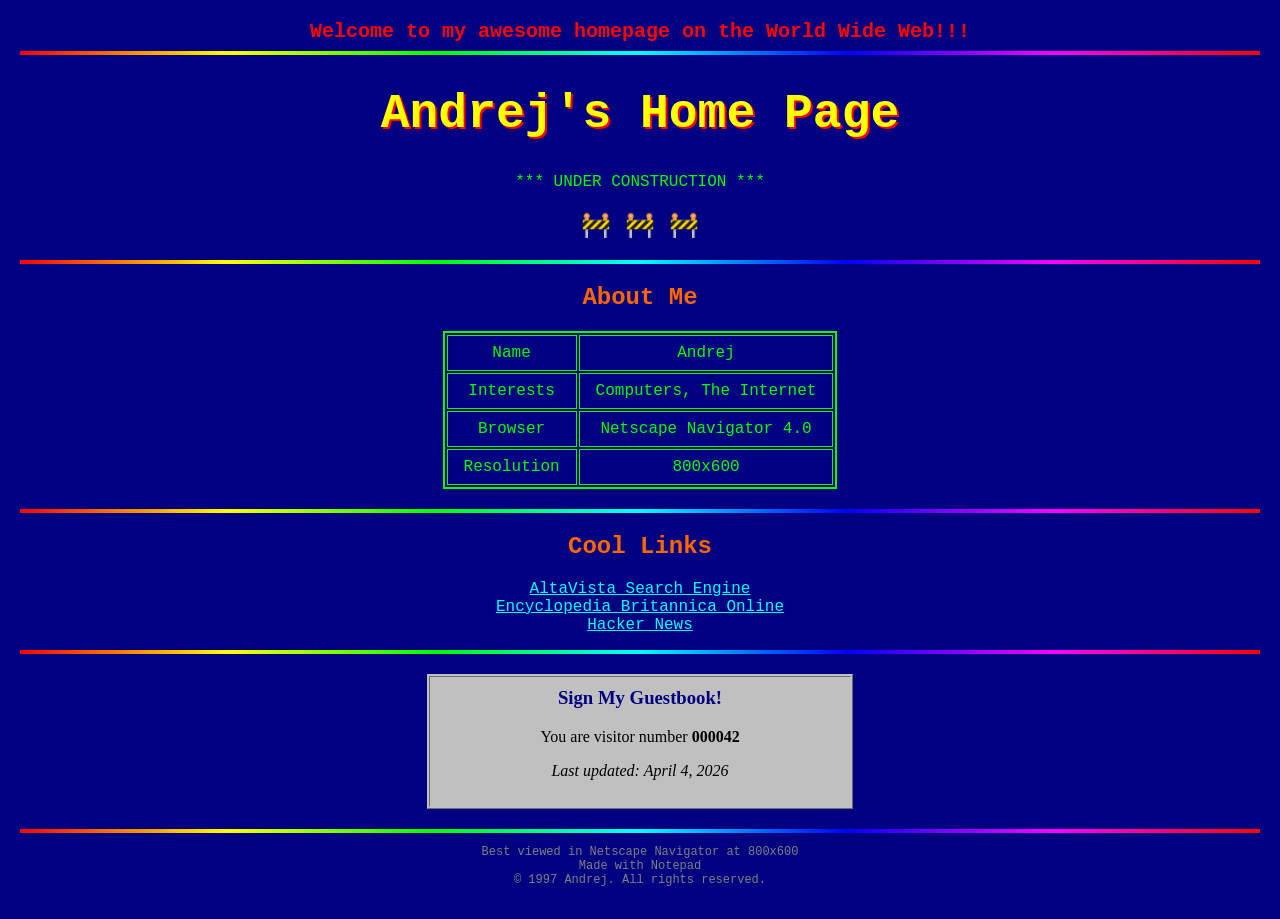
==== index.html @ 58ed6f18 "Initial commit: 90s-style personal homepage Co-Authored-By: Claude Opus 4.7 (1M context) <noreply@an" ====
<!DOCTYPE html>
<html>
<head>
  <meta charset="UTF-8">
  <title>Andrej's Home Page</title>
  <style>
    body {
      background-color: #000080;
      color: #00ff00;
      font-family: "Comic Sans MS", "Courier New", monospace;
      text-align: center;
      margin: 0;
      padding: 20px;
    }
    h1 {
      color: #ffff00;
      font-size: 48px;
      text-shadow: 2px 2px #ff0000;
    }
    hr {
      border: none;
      height: 4px;
      background: repeating-linear-gradient(90deg, #ff0000, #ffff00, #00ff00, #00ffff, #0000ff, #ff00ff, #ff0000);
    }
    a {
      color: #00ffff;
    }
    a:visited {
      color: #ff00ff;
    }
    .marquee {
      color: #ff0000;
      font-size: 20px;
      font-weight: bold;
      overflow: hidden;
      white-space: nowrap;
    }
    .marquee span {
      display: inline-block;
      animation: marquee 10s linear infinite;
    }
    @keyframes marquee {
      0% { transform: translateX(100vw); }
      100% { transform: translateX(-100%); }
    }
    .blink {
      animation: blink 1s step-end infinite;
    }
    @keyframes blink {
      50% { opacity: 0; }
    }
    .counter {
      margin-top: 30px;
      font-size: 14px;
      color: #cccccc;
    }
    .guestbook {
      margin: 20px auto;
      border: 3px ridge #c0c0c0;
      background: #c0c0c0;
      color: #000000;
      padding: 10px;
      width: 400px;
      font-family: "Times New Roman", serif;
    }
    .guestbook h3 {
      color: #000080;
      margin-top: 0;
    }
    .under-construction {
      font-size: 24px;
      margin: 20px;
    }
    table {
      margin: 20px auto;
      border: 2px solid #00ff00;
    }
    td {
      padding: 8px 16px;
      border: 1px solid #00ff00;
    }
  </style>
</head>
<body>

  <div class="marquee"><span>Welcome to my awesome homepage on the World Wide Web!!!</span></div>

  <hr>

  <h1>Andrej's Home Page</h1>

  <p class="blink">*** UNDER CONSTRUCTION ***</p>

  <p class="under-construction">&#128679; &#128679; &#128679;</p>

  <hr>

  <h2 style="color: #ff6600;">About Me</h2>
  <table>
    <tr><td>Name</td><td>Andrej</td></tr>
    <tr><td>Interests</td><td>Computers, The Internet</td></tr>
    <tr><td>Browser</td><td>Netscape Navigator 4.0</td></tr>
    <tr><td>Resolution</td><td>800x600</td></tr>
  </table>

  <hr>

  <h2 style="color: #ff6600;">Cool Links</h2>
  <p>
    <a href="https://www.google.com">AltaVista Search Engine</a><br>
    <a href="https://en.wikipedia.org">Encyclopedia Britannica Online</a><br>
    <a href="https://news.ycombinator.com">Hacker News</a>
  </p>

  <hr>

  <div class="guestbook">
    <h3>Sign My Guestbook!</h3>
    <p>You are visitor number <b>000042</b></p>
    <p><i>Last updated: April 4, 2026</i></p>
  </div>

  <hr>

  <p style="font-size: 12px; color: #808080;">
    Best viewed in Netscape Navigator at 800x600<br>
    Made with Notepad<br>
    &copy; 1997 Andrej. All rights reserved.
  </p>

</body>
</html>
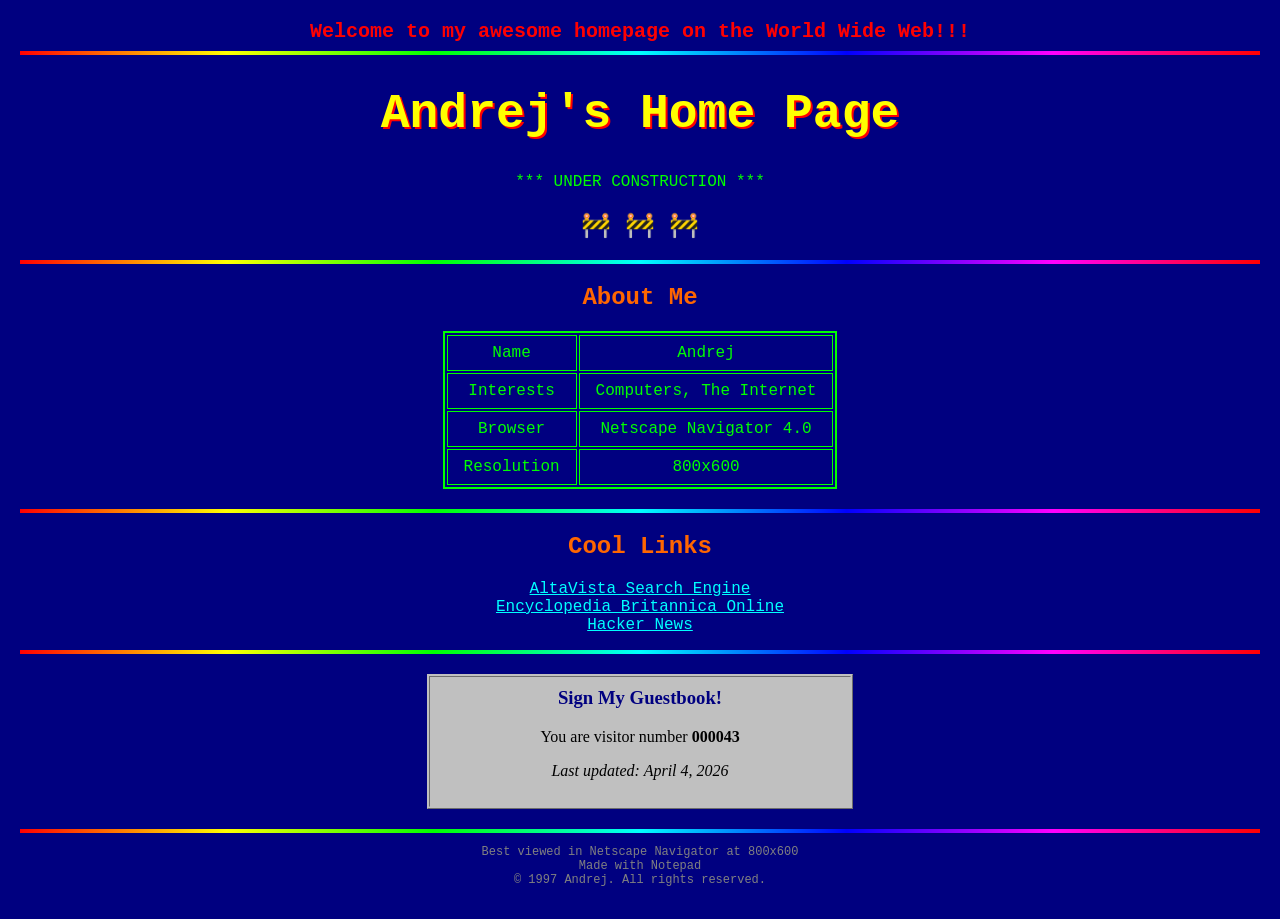
==== commit c6eaeb55: "Bump visitor counter to test auto-deploy pipeline Co-Authored-By: Claude Opus 4.7 (1M context) <nore" ====
--- a/index.html
+++ b/index.html
@@ -116,7 +116,7 @@
 
   <div class="guestbook">
     <h3>Sign My Guestbook!</h3>
-    <p>You are visitor number <b>000042</b></p>
+    <p>You are visitor number <b>000043</b></p>
     <p><i>Last updated: April 4, 2026</i></p>
   </div>
 
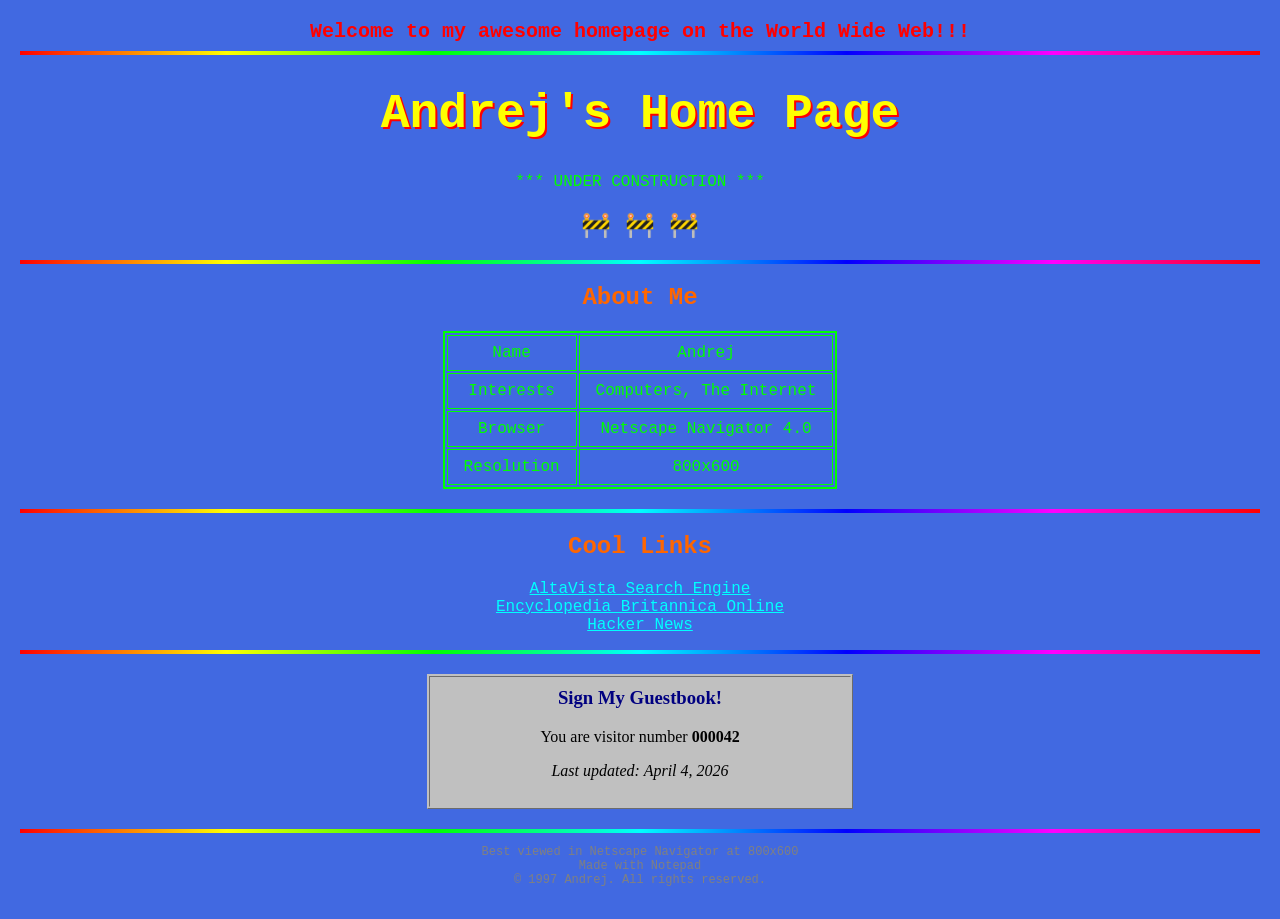
==== commit d285ffe4: "Lighten body background from navy to royal blue https://claude.ai/code/session_011SLbmAQSj2MawE9QiCo" ====
--- a/index.html
+++ b/index.html
@@ -5,7 +5,7 @@
   <title>Andrej's Home Page</title>
   <style>
     body {
-      background-color: #000080;
+      background-color: #4169e1;
       color: #00ff00;
       font-family: "Comic Sans MS", "Courier New", monospace;
       text-align: center;
@@ -116,7 +116,7 @@
 
   <div class="guestbook">
     <h3>Sign My Guestbook!</h3>
-    <p>You are visitor number <b>000043</b></p>
+    <p>You are visitor number <b>000042</b></p>
     <p><i>Last updated: April 4, 2026</i></p>
   </div>
 
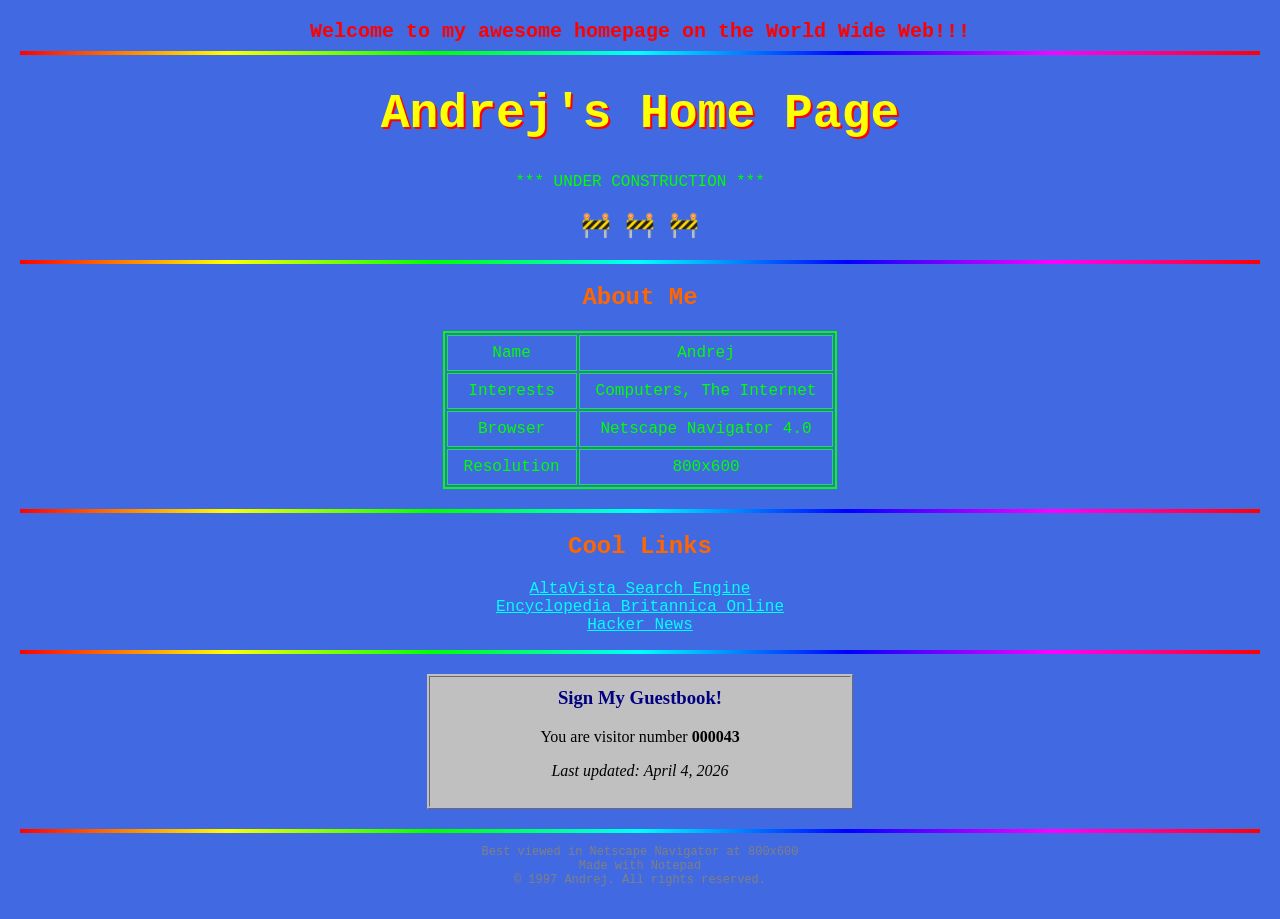
==== commit 9a32713b: "Merge pull request #1 from andrejzg/claude/lighter-blue-background-5r8oY" ====
--- a/index.html
+++ b/index.html
@@ -116,7 +116,7 @@
 
   <div class="guestbook">
     <h3>Sign My Guestbook!</h3>
-    <p>You are visitor number <b>000042</b></p>
+    <p>You are visitor number <b>000043</b></p>
     <p><i>Last updated: April 4, 2026</i></p>
   </div>
 
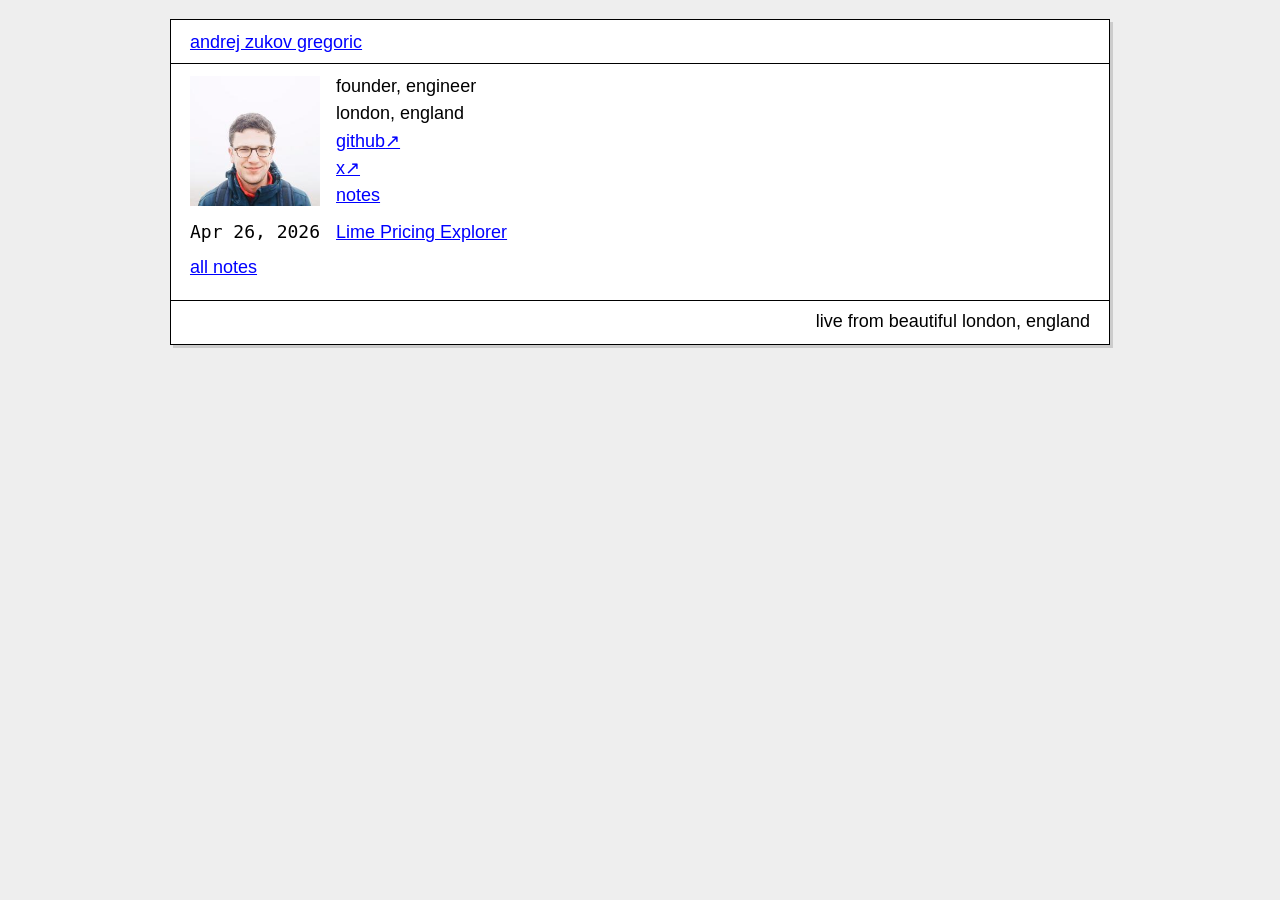
==== commit e7c44601: "Restyle homepage after alexwennerberg.com Replace the 90s joke homepage with a plain framed panel: n" ====
--- a/index.html
+++ b/index.html
@@ -1,132 +1,39 @@
 <!DOCTYPE html>
-<html>
-<head>
-  <meta charset="UTF-8">
-  <title>Andrej's Home Page</title>
-  <style>
-    body {
-      background-color: #4169e1;
-      color: #00ff00;
-      font-family: "Comic Sans MS", "Courier New", monospace;
-      text-align: center;
-      margin: 0;
-      padding: 20px;
-    }
-    h1 {
-      color: #ffff00;
-      font-size: 48px;
-      text-shadow: 2px 2px #ff0000;
-    }
-    hr {
-      border: none;
-      height: 4px;
-      background: repeating-linear-gradient(90deg, #ff0000, #ffff00, #00ff00, #00ffff, #0000ff, #ff00ff, #ff0000);
-    }
-    a {
-      color: #00ffff;
-    }
-    a:visited {
-      color: #ff00ff;
-    }
-    .marquee {
-      color: #ff0000;
-      font-size: 20px;
-      font-weight: bold;
-      overflow: hidden;
-      white-space: nowrap;
-    }
-    .marquee span {
-      display: inline-block;
-      animation: marquee 10s linear infinite;
-    }
-    @keyframes marquee {
-      0% { transform: translateX(100vw); }
-      100% { transform: translateX(-100%); }
-    }
-    .blink {
-      animation: blink 1s step-end infinite;
-    }
-    @keyframes blink {
-      50% { opacity: 0; }
-    }
-    .counter {
-      margin-top: 30px;
-      font-size: 14px;
-      color: #cccccc;
-    }
-    .guestbook {
-      margin: 20px auto;
-      border: 3px ridge #c0c0c0;
-      background: #c0c0c0;
-      color: #000000;
-      padding: 10px;
-      width: 400px;
-      font-family: "Times New Roman", serif;
-    }
-    .guestbook h3 {
-      color: #000080;
-      margin-top: 0;
-    }
-    .under-construction {
-      font-size: 24px;
-      margin: 20px;
-    }
-    table {
-      margin: 20px auto;
-      border: 2px solid #00ff00;
-    }
-    td {
-      padding: 8px 16px;
-      border: 1px solid #00ff00;
-    }
-  </style>
-</head>
+<html lang="en">
+  <head>
+    <meta charset="utf-8">
+    <meta name="viewport" content="width=device-width">
+    <meta name="author" content="andrej zukov gregoric">
+    <link rel="stylesheet" type="text/css" href="/style.css">
+    <title>andrej zukov gregoric</title>
+  </head>
 <body>
-
-  <div class="marquee"><span>Welcome to my awesome homepage on the World Wide Web!!!</span></div>
-
-  <hr>
-
-  <h1>Andrej's Home Page</h1>
-
-  <p class="blink">*** UNDER CONSTRUCTION ***</p>
-
-  <p class="under-construction">&#128679; &#128679; &#128679;</p>
-
-  <hr>
-
-  <h2 style="color: #ff6600;">About Me</h2>
-  <table>
-    <tr><td>Name</td><td>Andrej</td></tr>
-    <tr><td>Interests</td><td>Computers, The Internet</td></tr>
-    <tr><td>Browser</td><td>Netscape Navigator 4.0</td></tr>
-    <tr><td>Resolution</td><td>800x600</td></tr>
-  </table>
-
-  <hr>
-
-  <h2 style="color: #ff6600;">Cool Links</h2>
-  <p>
-    <a href="https://www.google.com">AltaVista Search Engine</a><br>
-    <a href="https://en.wikipedia.org">Encyclopedia Britannica Online</a><br>
-    <a href="https://news.ycombinator.com">Hacker News</a>
-  </p>
-
-  <hr>
-
-  <div class="guestbook">
-    <h3>Sign My Guestbook!</h3>
-    <p>You are visitor number <b>000043</b></p>
-    <p><i>Last updated: April 4, 2026</i></p>
+  <header>
+    <div><a href="/index.html">andrej zukov gregoric</a></div>
+  </header>
+<main>
+<div class="intro">
+  <img alt="picture of me" src="./img/me.jpg" width=119 height=119>
+  <div class="intro-links">
+    <div>founder, engineer</div>
+    <div>london, england</div>
+    <div><a href="https://github.com/andrejzg">github</a></div>
+    <div><a href="https://x.com/andrejzg">x</a></div>
+    <div><a href="./notes">notes</a></div>
   </div>
-
-  <hr>
-
-  <p style="font-size: 12px; color: #808080;">
-    Best viewed in Netscape Navigator at 800x600<br>
-    Made with Notepad<br>
-    &copy; 1997 Andrej. All rights reserved.
-  </p>
-
+</div>
+<ul class="blog-posts">
+<li>
+<span><time datetime="2026-04-26">Apr 26, 2026</time></span>
+<a href="./lime">Lime Pricing Explorer</a>
+</li>
+</ul>
+<p><a href="./notes">all notes</a></p>
+</main>
+<footer>
+<div>
+live from beautiful london, england
+</div>
+</footer>
 </body>
 </html>
--- a/style.css
+++ b/style.css
@@ -0,0 +1,134 @@
+:root {
+  --bg: #fff;
+  --bg-alt: #eee;
+  --text: #000;
+  --link: #00f;
+  --border: #000;
+  /* the backdrop sits away from the panel in the same direction the shadow
+     does, so the panel reads as raised in either scheme */
+  --shadow: #ccc;
+  --page: #eee;
+  --col: 12ch;
+  --gutter: 1rem;
+  --edge: 1.2rem;
+}
+
+@media (prefers-color-scheme: dark) {
+  :root {
+    --bg: #141414;
+    --bg-alt: #1c1c1c;
+    --text: #fff;
+    --link: #8ab4ff;
+    --border: #444;
+    --shadow: #000;
+    --page: #262626;
+  }
+}
+
+/* the page floats as a panel on a tinted backdrop */
+html { background: var(--page); }
+
+body {
+  font-size: 18px;
+  font-family: Univers, Helvetica, Arial, sans-serif;
+  line-height: 1.6;
+  background-color: var(--bg);
+  color: var(--text);
+  word-wrap: break-word;
+  /* the column plus its inset: the padding sits inside the border */
+  max-width: calc(900px + 2 * var(--edge));
+  margin: var(--edge) auto;
+  border: 1px solid var(--border);
+  box-shadow: 3px 3px var(--shadow);
+}
+
+/* the header/footer rules run the full width of the panel, so the inset is on
+   the inner wrappers rather than on body */
+header > div, footer > div, main { padding: 0 var(--edge); }
+
+h1, h2, h3, h4, h5, h6 { margin-top: 0; margin-bottom: .2em; }
+h1 { font-size: 1.3rem; line-height: 1.3; }
+h2 { font-size: 1.2rem; }
+h3, h4, h5, h6 { font-size: 1rem; }
+
+p { margin: 0.4rem 0 0.8rem; line-height: 1.5; }
+ul { list-style-type: none; margin-top: 0; padding-left: 0; }
+pre { overflow: scroll; }
+
+blockquote {
+  border-left: 0.4rem solid var(--border);
+  background: var(--bg-alt);
+  font-style: italic;
+  margin: 1em 10px;
+  padding: 0.2em 10px;
+}
+
+a, a:visited { color: var(--link); }
+a:hover { text-decoration: none; }
+img { max-width: 100%; display: block; }
+
+main a[href^="http"]:where(:not([href*="andrejzg.com/"]))::after { content: "↗︎"; }
+
+header {
+  padding: 0.5rem 0 0.4rem;
+  margin: 0 0 0.7rem;
+  border-bottom: 1px solid var(--border);
+}
+
+footer {
+  padding: 0.4rem 0 0.5rem;
+  margin-top: 1.2rem;
+  border-top: 1px solid var(--border);
+  text-align: right;
+}
+
+/* the date line under a post title */
+article h1 + span { display: block; margin: 0.1em 0 0.9em; }
+
+/* the global ul reset above is for nav/index lists; prose lists keep bullets */
+article ul, article ol { margin: 0 0 0.8rem; padding-left: 1rem; }
+article ul { list-style-type: square; }
+article li { margin-bottom: 0.3em; }
+
+ul.blog-posts { margin: 0.3rem 0 0; }
+ul.blog-posts li { display: flex; }
+ul.blog-posts li span {
+  flex: none;
+  width: var(--col);
+  padding-right: var(--gutter);
+  font-family: monospace;
+}
+
+@media screen and (max-width: 767px) {
+  /* no room to frame anything: the panel goes back to being the page */
+  body {
+    line-height: 1.4;
+    margin: 0;
+    border: none;
+    box-shadow: none;
+  }
+  ul.blog-posts li { flex-direction: column; margin-bottom: 1rem; }
+}
+
+/* the photo + links row on the homepage: the links are distributed so the
+   first line's top and the last line's bottom meet the photo's edges */
+.intro {
+  display: flex;
+  gap: var(--gutter);
+  margin: 0.75rem 0;
+}
+/* monospace so --col's ch resolves against the same font the dates use */
+.intro img {
+  flex: none;
+  font-family: monospace;
+  width: var(--col);
+  height: var(--col);
+  background: var(--bg-alt);
+}
+.intro-links {
+  align-self: stretch;
+  display: flex;
+  flex-direction: column;
+  justify-content: space-between;
+  line-height: 1.2;
+}
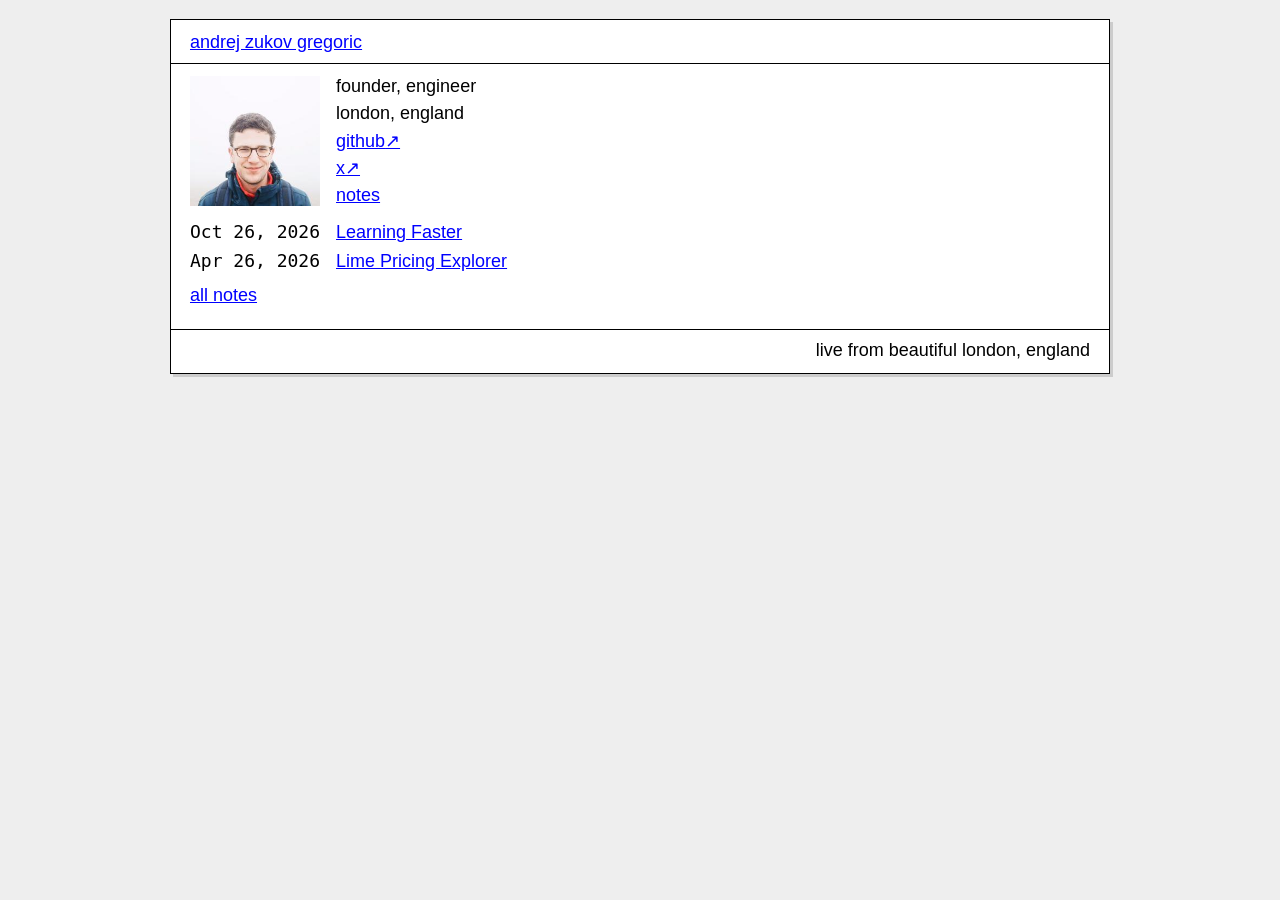
==== commit f727219d: "Add note: Learning Faster" ====
--- a/index.html
+++ b/index.html
@@ -24,6 +24,10 @@
 </div>
 <ul class="blog-posts">
 <li>
+<span><time datetime="2026-10-26">Oct 26, 2026</time></span>
+<a href="./test">Learning Faster</a>
+</li>
+<li>
 <span><time datetime="2026-04-26">Apr 26, 2026</time></span>
 <a href="./lime">Lime Pricing Explorer</a>
 </li>
